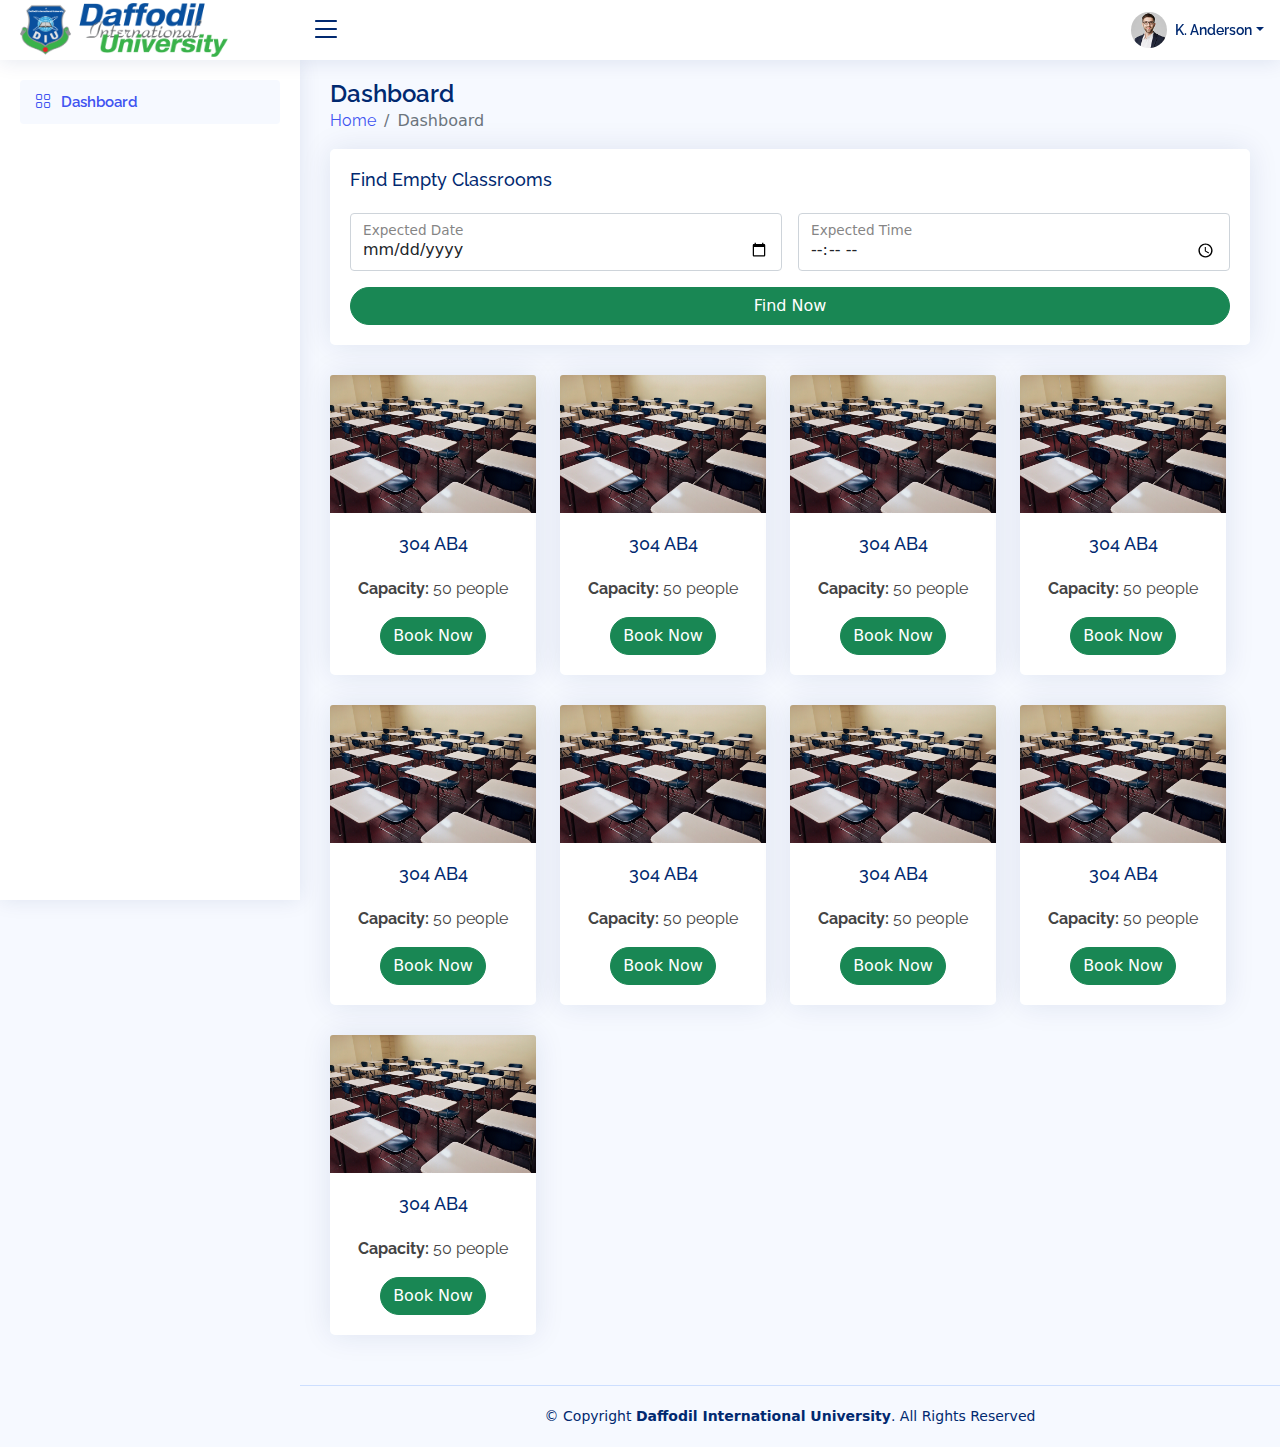
==== index.html @ 6fa9803e "completed stage 1" ====
<!DOCTYPE html>
<html lang="en">

<head>
  <meta charset="utf-8">
  <meta content="width=device-width, initial-scale=1.0" name="viewport">

  <title>Dashboard - NiceAdmin Bootstrap Template</title>
  <meta content="" name="description">
  <meta content="" name="keywords">

  <!-- Favicons -->
  <link href="assets/img/favicon.png" rel="icon">
  <link href="assets/img/apple-touch-icon.png" rel="apple-touch-icon">

  <!-- Google Fonts -->
  <link href="https://fonts.gstatic.com" rel="preconnect">
  <link href="https://fonts.googleapis.com/css?family=Open+Sans:300,300i,400,400i,600,600i,700,700i|Nunito:300,300i,400,400i,600,600i,700,700i|Poppins:300,300i,400,400i,500,500i,600,600i,700,700i" rel="stylesheet">

  <!-- Vendor CSS Files -->
  <link href="assets/vendor/bootstrap/css/bootstrap.min.css" rel="stylesheet">
  <link href="assets/vendor/bootstrap-icons/bootstrap-icons.css" rel="stylesheet">
  <link href="assets/vendor/boxicons/css/boxicons.min.css" rel="stylesheet">
  <link href="assets/vendor/quill/quill.snow.css" rel="stylesheet">
  <link href="assets/vendor/quill/quill.bubble.css" rel="stylesheet">
  <link href="assets/vendor/remixicon/remixicon.css" rel="stylesheet">
  <link href="assets/vendor/simple-datatables/style.css" rel="stylesheet">

  <!-- Template Main CSS File -->
  <link href="assets/css/style.css" rel="stylesheet">

  <!-- =======================================================
  * Template Name: NiceAdmin - v2.3.1
  * Template URL: https://bootstrapmade.com/nice-admin-bootstrap-admin-html-template/
  * Author: BootstrapMade.com
  * License: https://bootstrapmade.com/license/
  ======================================================== -->
</head>

<body>

  <!-- ======= Header ======= -->
  <header id="header" class="header fixed-top d-flex align-items-center">

    <div class="d-flex align-items-center justify-content-between">
      <a href="index.html" class="logo d-flex align-items-center">
        <img src="assets/img/diulogoside.png" alt="">
        
      </a>
      <i class="bi bi-list toggle-sidebar-btn"></i>
    </div><!-- End Logo -->

    

    <nav class="header-nav ms-auto">
      <ul class="d-flex align-items-center">

        <li class="nav-item dropdown pe-3">

          <a class="nav-link nav-profile d-flex align-items-center pe-0" href="#" data-bs-toggle="dropdown">
            <img src="assets/img/profile-img.jpg" alt="Profile" class="rounded-circle">
            <span class="d-none d-md-block dropdown-toggle ps-2">K. Anderson</span>
          </a><!-- End Profile Iamge Icon -->

          <ul class="dropdown-menu dropdown-menu-end dropdown-menu-arrow profile">
            <li class="dropdown-header">
              <h6>Kevin Anderson</h6>
              <span>Proffesor</span>
            </li>
            <li>
              <hr class="dropdown-divider">
            </li>

            <li>
              <a class="dropdown-item d-flex align-items-center" href="#">
                <i class="bi bi-person"></i>
                <span>My Profile</span>
              </a>
            </li>
            <li>
              <hr class="dropdown-divider">
            </li>

            
            <li>
              <hr class="dropdown-divider">
            </li>

            <li>
              <a class="dropdown-item d-flex align-items-center" href="pages-login.html">
                <i class="bi bi-box-arrow-right"></i>
                <span>Sign Out</span>
              </a>
            </li>

          </ul><!-- End Profile Dropdown Items -->
        </li><!-- End Profile Nav -->

      </ul>
    </nav><!-- End Icons Navigation -->

  </header><!-- End Header -->

  <!-- ======= Sidebar ======= -->
  <aside id="sidebar" class="sidebar">

    <ul class="sidebar-nav" id="sidebar-nav">

      <li class="nav-item">
        <a class="nav-link " href="index.html">
          <i class="bi bi-grid"></i>
          <span>Dashboard</span>
        </a>
      </li><!-- End Dashboard Nav -->

      <!--<li class="nav-item">
        <a class="nav-link collapsed" href="users-profile.html">
          <i class="bi bi-person"></i>
          <span>Profile</span>
        </a>
      </li> End Profile Page Nav -->

    </ul>

  </aside><!-- End Sidebar-->

  <main id="main" class="main">

    <div class="pagetitle">
      <h1>Dashboard</h1>
      <nav>
        <ol class="breadcrumb">
          <li class="breadcrumb-item"><a href="index.html">Home</a></li>
          <li class="breadcrumb-item active">Dashboard</li>
        </ol>
      </nav>
    </div><!-- End Page Title -->

    <section class="section dashboard">
      <div class="row">

        <!-- Left side columns -->
        <div class="col-lg-12">
          <div class="card">
            <div class="card-body">
              <h5 class="card-title">Find Empty Classrooms</h5>
                <form class="row g-3">
                  <div class="col-md-6">
                    <div class="form-floating">
                      <input type="date" class="form-control" id="floatingEmail" placeholder="Your Email">
                      <label for="floatingEmail">Expected Date</label>
                    </div>
                  </div>
                  <div class="col-md-6">
                    <div class="form-floating">
                      <input type="time" class="form-control" id="floatingPassword" placeholder="Password">
                      <label for="floatingPassword">Expected Time</label>
                    </div>
                  </div>
                </form>
                <button type="button" class="mt-3 btn btn-success rounded-pill" style="width: 100%;">Find Now</button>
            </div>
            
          </div>
          </div>
          <div class="row">
          <!--All card goes here-->

            <div class="col-lg-3">
              <div class="card">
                <img src="assets/img/classimg1.jpg" class="card-img-top" alt="...">
                <div class="card-body" style="text-align:center ;">
                  <h5 class="card-title">304 AB4</h5>
                  <p class="card-text"><b>Capacity: </b>50 people</p>
                  <button type="button" class="btn btn-success rounded-pill" data-bs-toggle="modal" data-bs-target="#smallModal">Book Now</button>
                </div>
              </div><!-- End Card with an image on top -->
            </div>
            <div class="col-lg-3">
              <div class="card">
                <img src="assets/img/classimg1.jpg" class="card-img-top" alt="...">
                <div class="card-body" style="text-align:center ;">
                  <h5 class="card-title">304 AB4</h5>
                  <p class="card-text"><b>Capacity: </b>50 people</p>
                  <button type="button" class="btn btn-success rounded-pill" data-bs-toggle="modal" data-bs-target="#smallModal">Book Now</button>
                </div>
              </div><!-- End Card with an image on top -->
            </div>
            <div class="col-lg-3">
              <div class="card">
                <img src="assets/img/classimg1.jpg" class="card-img-top" alt="...">
                <div class="card-body" style="text-align:center ;">
                  <h5 class="card-title">304 AB4</h5>
                  <p class="card-text"><b>Capacity: </b>50 people</p>
                  <button type="button" class="btn btn-success rounded-pill" data-bs-toggle="modal" data-bs-target="#smallModal">Book Now</button>
                </div>
              </div><!-- End Card with an image on top -->
            </div>
            <div class="col-lg-3">
              <div class="card">
                <img src="assets/img/classimg1.jpg" class="card-img-top" alt="...">
                <div class="card-body" style="text-align:center ;">
                  <h5 class="card-title">304 AB4</h5>
                  <p class="card-text"><b>Capacity: </b>50 people</p>
                  <button type="button" class="btn btn-success rounded-pill" data-bs-toggle="modal" data-bs-target="#smallModal">Book Now</button>
                </div>
              </div><!-- End Card with an image on top -->
            </div>
            <div class="col-lg-3">
              <div class="card">
                <img src="assets/img/classimg1.jpg" class="card-img-top" alt="...">
                <div class="card-body" style="text-align:center ;">
                  <h5 class="card-title">304 AB4</h5>
                  <p class="card-text"><b>Capacity: </b>50 people</p>
                  <button type="button" class="btn btn-success rounded-pill" data-bs-toggle="modal" data-bs-target="#smallModal">Book Now</button>
                </div>
              </div><!-- End Card with an image on top -->
            </div>
            <div class="col-lg-3">
              <div class="card">
                <img src="assets/img/classimg1.jpg" class="card-img-top" alt="...">
                <div class="card-body" style="text-align:center ;">
                  <h5 class="card-title">304 AB4</h5>
                  <p class="card-text"><b>Capacity: </b>50 people</p>
                  <button type="button" class="btn btn-success rounded-pill" data-bs-toggle="modal" data-bs-target="#smallModal">Book Now</button>
                </div>
              </div><!-- End Card with an image on top -->
            </div>
            <div class="col-lg-3">
              <div class="card">
                <img src="assets/img/classimg1.jpg" class="card-img-top" alt="...">
                <div class="card-body" style="text-align:center ;">
                  <h5 class="card-title">304 AB4</h5>
                  <p class="card-text"><b>Capacity: </b>50 people</p>
                  <button type="button" class="btn btn-success rounded-pill" data-bs-toggle="modal" data-bs-target="#smallModal">Book Now</button>
                </div>
              </div><!-- End Card with an image on top -->
            </div>
            <div class="col-lg-3">
              <div class="card">
                <img src="assets/img/classimg1.jpg" class="card-img-top" alt="...">
                <div class="card-body" style="text-align:center ;">
                  <h5 class="card-title">304 AB4</h5>
                  <p class="card-text"><b>Capacity: </b>50 people</p>
                  <button type="button" class="btn btn-success rounded-pill" data-bs-toggle="modal" data-bs-target="#smallModal">Book Now</button>
                </div>
              </div><!-- End Card with an image on top -->
            </div>
            <div class="col-lg-3">
              <div class="card">
                <img src="assets/img/classimg1.jpg" class="card-img-top" alt="...">
                <div class="card-body" style="text-align:center ;">
                  <h5 class="card-title">304 AB4</h5>
                  <p class="card-text"><b>Capacity: </b>50 people</p>
                  <button type="button" class="btn btn-success rounded-pill"  data-bs-toggle="modal" data-bs-target="#smallModal">Book Now</button>
                </div>
              </div><!-- End Card with an image on top -->
            </div>
            
          </div>
        </div><!-- End Left side columns -->

        <!-- Right side columns -->
        

      </div>
    </section>

  </main><!-- End #main -->

  <!-- ======= Footer ======= -->
  <footer id="footer" class="footer">
    <div class="copyright">
      &copy; Copyright <strong><span>Daffodil International University</span></strong>. All Rights Reserved
    </div>
  </footer><!-- End Footer -->

  <a href="#" class="back-to-top d-flex align-items-center justify-content-center"><i class="bi bi-arrow-up-short"></i></a>
<!--modal-->
<div class="modal fade" id="smallModal" tabindex="-1">
  <div class="modal-dialog modal-sm">
    <div class="modal-content">
      <div class="modal-header">
        <button type="button" class="btn-close" data-bs-dismiss="modal" aria-label="Close"></button>
      </div>
      <div class="modal-body">
        <form class="row g-3">
          <div class="col-md-12">
            <div class="form-floating">
              <input type="text" class="form-control" id="floatingName" placeholder="Your Name">
              <label for="floatingName">Reason</label>
            </div>
          </div>
        </form>
      </div>
      <div class="modal-footer">
        <button type="button" class="btn btn-success rounded-pill" style="width: 100%;">Done</button>
      </div>
    </div>
  </div>
</div>
  <!-- Vendor JS Files -->
  <script src="assets/vendor/apexcharts/apexcharts.min.js"></script>
  <script src="assets/vendor/bootstrap/js/bootstrap.bundle.min.js"></script>
  <script src="assets/vendor/chart.js/chart.min.js"></script>
  <script src="assets/vendor/echarts/echarts.min.js"></script>
  <script src="assets/vendor/quill/quill.min.js"></script>
  <script src="assets/vendor/simple-datatables/simple-datatables.js"></script>
  <script src="assets/vendor/tinymce/tinymce.min.js"></script>
  <script src="assets/vendor/php-email-form/validate.js"></script>

  <!-- Template Main JS File -->
  <script src="assets/js/main.js"></script>

</body>

</html>
---- assets/css/style.css ----
/*--------------------------------------------------------------
# General
--------------------------------------------------------------*/

@import url('https://fonts.maateen.me/kalpurush/font.css');


@import url('https://fonts.googleapis.com/css2?family=Raleway:wght@400;500;600;700;800;900&display=swap');

:root {
  scroll-behavior: smooth;
    --eng: 'Raleway', sans-serif;
    --bng: 'Kalpurush', sans-serif; 
}

body {
  /* font-family: "Open Sans", sans-serif; */
  background: #f6f9ff;
  color: #444444;
}

a {
  color: #4154f1;
  text-decoration: none;
}

a:hover {
  color: #717ff5;
  text-decoration: none;
}

h1,
h2,
h3,
h4,
h5,
h6,
a,
p{
    font-family: var(--eng) !important;
}
/* Bangla */

.bng{
  font-family: var(--bng) !important;
  letter-spacing: .7px;
}

p.bng{
  font-size: clamp(12px, 5vw + 5px , 18px);
}

/* Bangla End */

/*--------------------------------------------------------------
# Main
--------------------------------------------------------------*/
#main {
  margin-top: 60px;
  padding: 20px 30px;
  transition: all 0.3s;
}
@media (max-width: 1199px) {
  #main {
    padding: 20px;
  }
}

/*--------------------------------------------------------------
# Page Title
--------------------------------------------------------------*/
.pagetitle {
  margin-bottom: 10px;
}
.pagetitle h1 {
  font-size: 24px;
  margin-bottom: 0;
  font-weight: 600;
  color: #012970;
}

/*--------------------------------------------------------------
# Back to top button
--------------------------------------------------------------*/
.back-to-top {
  position: fixed;
  visibility: hidden;
  opacity: 0;
  right: 15px;
  bottom: 15px;
  z-index: 99999;
  background: #4154f1;
  width: 40px;
  height: 40px;
  border-radius: 4px;
  transition: all 0.4s;
}
.back-to-top i {
  font-size: 24px;
  color: #fff;
  line-height: 0;
}
.back-to-top:hover {
  background: #6776f4;
  color: #fff;
}
.back-to-top.active {
  visibility: visible;
  opacity: 1;
}

/*--------------------------------------------------------------
# Override some default Bootstrap stylings
--------------------------------------------------------------*/
/* Dropdown menus */
.dropdown-menu {
  border-radius: 4px;
  padding: 10px 0;
  -webkit-animation-name: dropdown-animate;
  animation-name: dropdown-animate;
  -webkit-animation-duration: 0.2s;
  animation-duration: 0.2s;
  -webkit-animation-fill-mode: both;
  animation-fill-mode: both;
  border: 0;
  box-shadow: 0 5px 30px 0 rgba(82, 63, 105, 0.2);
}
.dropdown-menu .dropdown-header, .dropdown-menu .dropdown-footer {
  text-align: center;
  font-size: 15px;
  padding: 10px 25px;
}
.dropdown-menu .dropdown-footer a {
  color: #444444;
  text-decoration: underline;
}
.dropdown-menu .dropdown-footer a:hover {
  text-decoration: none;
}
.dropdown-menu .dropdown-divider {
  color: #a5c5fe;
  margin: 0;
}
.dropdown-menu .dropdown-item {
  font-size: 14px;
  padding: 10px 15px;
  transition: 0.3s;
}
.dropdown-menu .dropdown-item i {
  margin-right: 10px;
  font-size: 18px;
  line-height: 0;
}
.dropdown-menu .dropdown-item:hover {
  background-color: #f6f9ff;
}

@media (min-width: 768px) {
  .dropdown-menu-arrow::before {
    content: "";
    width: 13px;
    height: 13px;
    background: #fff;
    position: absolute;
    top: -7px;
    right: 20px;
    transform: rotate(45deg);
    border-top: 1px solid #eaedf1;
    border-left: 1px solid #eaedf1;
  }
}
@-webkit-keyframes dropdown-animate {
  0% {
    opacity: 0;
  }
  100% {
    opacity: 1;
  }
  0% {
    opacity: 0;
  }
}
@keyframes dropdown-animate {
  0% {
    opacity: 0;
  }
  100% {
    opacity: 1;
  }
  0% {
    opacity: 0;
  }
}
/* Light Backgrounds */
.bg-primary-light {
  background-color: #cfe2ff;
  border-color: #cfe2ff;
}

.bg-secondary-light {
  background-color: #e2e3e5;
  border-color: #e2e3e5;
}

.bg-success-light {
  background-color: #d1e7dd;
  border-color: #d1e7dd;
}

.bg-danger-light {
  background-color: #f8d7da;
  border-color: #f8d7da;
}

.bg-warning-light {
  background-color: #fff3cd;
  border-color: #fff3cd;
}

.bg-info-light {
  background-color: #cff4fc;
  border-color: #cff4fc;
}

.bg-dark-light {
  background-color: #d3d3d4;
  border-color: #d3d3d4;
}

/* Card */
.card {
  margin-bottom: 30px;
  border: none;
  border-radius: 5px;
  box-shadow: 0px 0 30px rgba(1, 41, 112, 0.1);
}

.card-header, .card-footer {
  border-color: #ebeef4;
  background-color: #fff;
  color: #798eb3;
  padding: 15px;
}

.card-title {
  padding: 20px 0 15px 0;
  font-size: 18px;
  font-weight: 500;
  color: #012970;
  font-family: "Poppins", sans-serif;
}
.card-title span {
  color: #899bbd;
  font-size: 14px;
  font-weight: 400;
}
.card-body {
  padding: 0 20px 20px 20px;
}

.card-img-overlay {
  background-color: rgba(255, 255, 255, 0.6);
}


/* Bordered Tabs */
.nav-tabs-bordered {
  border-bottom: 2px solid #ebeef4;
}
.nav-tabs-bordered .nav-link {
  margin-bottom: -2px;
  border: none;
  color: #2c384e;
}
.nav-tabs-bordered .nav-link:hover, .nav-tabs-bordered .nav-link:focus {
  color: #4154f1;
}
.nav-tabs-bordered .nav-link.active {
  background-color: #fff;
  color: #4154f1;
  border-bottom: 2px solid #4154f1;
}

/*--------------------------------------------------------------
# Header
--------------------------------------------------------------*/
.logo {
  line-height: 1;
}
@media (min-width: 1200px) {
  .logo {
    width: 280px;
  }
}
.logo img {
  max-height: 55px;
  margin-right: 6px;
}
.logo span {
  font-size: 26px;
  font-weight: 700;
  color: #012970;
  font-family: "Nunito", sans-serif;
}

.header {
  transition: all 0.5s;
  z-index: 997;
  height: 60px;
  box-shadow: 0px 2px 20px rgba(1, 41, 112, 0.1);
  background-color: #fff;
  padding-left: 20px;
  /* Toggle Sidebar Button */
  /* Search Bar */
}
.header .toggle-sidebar-btn {
  font-size: 32px;
  padding-left: 10px;
  cursor: pointer;
  color: #012970;
}


/*--------------------------------------------------------------
# Header Nav
--------------------------------------------------------------*/
.header-nav ul {
  list-style: none;
}
.header-nav > ul {
  margin: 0;
  padding: 0;
}
.header-nav .nav-icon {
  font-size: 20px;
  color: #012970;
}
.header-nav .nav-profile {
  color: #012970;
}
.header-nav .nav-profile img {
  max-height: 36px;
}
.header-nav .nav-profile span {
  font-size: 14px;
  font-weight: 600;
}


.header-nav .profile {
  min-width: 240px;
  padding-bottom: 0;
}
.header-nav .profile .dropdown-header h6 {
  font-size: 18px;
  margin-bottom: 0;
  font-weight: 600;
  color: #444444;
}
.header-nav .profile .dropdown-header span {
  font-size: 14px;
}
.header-nav .profile .dropdown-item {
  font-size: 14px;
  padding: 10px 15px;
  transition: 0.3s;
}
.header-nav .profile .dropdown-item i {
  margin-right: 10px;
  font-size: 18px;
  line-height: 0;
}
.header-nav .profile .dropdown-item:hover {
  background-color: #f6f9ff;
}

/*--------------------------------------------------------------
# Sidebar
--------------------------------------------------------------*/
.sidebar {
  position: fixed;
  top: 60px;
  left: 0;
  bottom: 0;
  width: 300px;
  z-index: 996;
  transition: all 0.3s;
  padding: 20px;
  overflow-y: auto;
  scrollbar-width: thin;
  scrollbar-color: #aab7cf transparent;
  box-shadow: 0px 0px 20px rgba(1, 41, 112, 0.1);
  background-color: #fff;
}
@media (max-width: 1199px) {
  .sidebar {
    left: -300px;
  }
}
.sidebar::-webkit-scrollbar {
  width: 5px;
  height: 8px;
  background-color: #fff;
}
.sidebar::-webkit-scrollbar-thumb {
  background-color: #aab7cf;
}

@media (min-width: 1200px) {
  #main, #footer {
    margin-left: 300px;
  }
}
@media (max-width: 1199px) {
  .toggle-sidebar .sidebar {
    left: 0;
  }
}
@media (min-width: 1200px) {
  .toggle-sidebar #main, .toggle-sidebar #footer {
    margin-left: 0;
  }
  .toggle-sidebar .sidebar {
    left: -300px;
  }
}

.sidebar-nav {
  padding: 0;
  margin: 0;
  list-style: none;
}
.sidebar-nav li {
  padding: 0;
  margin: 0;
  list-style: none;
}
.sidebar-nav .nav-item {
  margin-bottom: 5px;
}
.sidebar-nav .nav-heading {
  font-size: 11px;
  text-transform: uppercase;
  color: #899bbd;
  font-weight: 600;
  margin: 10px 0 5px 15px;
}
.sidebar-nav .nav-link {
  display: flex;
  align-items: center;
  font-size: 15px;
  font-weight: 600;
  color: #4154f1;
  transition: 0.3;
  background: #f6f9ff;
  padding: 10px 15px;
  border-radius: 4px;
}
.sidebar-nav .nav-link i {
  font-size: 16px;
  margin-right: 10px;
  color: #4154f1;
}
.sidebar-nav .nav-link.collapsed {
  color: #012970;
  background: #fff;
}
.sidebar-nav .nav-link.collapsed i {
  color: #899bbd;
}
.sidebar-nav .nav-link:hover {
  color: #4154f1;
  background: #f6f9ff;
}
.sidebar-nav .nav-link:hover i {
  color: #4154f1;
}
.sidebar-nav .nav-link .bi-chevron-down {
  margin-right: 0;
  transition: transform 0.2s ease-in-out;
}
.sidebar-nav .nav-link:not(.collapsed) .bi-chevron-down {
  transform: rotate(180deg);
}
.sidebar-nav .nav-content {
  padding: 5px 0 0 0;
  margin: 0;
  list-style: none;
}
.sidebar-nav .nav-content a {
  display: flex;
  align-items: center;
  font-size: 14px;
  font-weight: 600;
  color: #012970;
  transition: 0.3;
  padding: 10px 0 10px 40px;
  transition: 0.3s;
}
.sidebar-nav .nav-content a i {
  font-size: 6px;
  margin-right: 8px;
  line-height: 0;
  border-radius: 50%;
}
.sidebar-nav .nav-content a:hover, .sidebar-nav .nav-content a.active {
  color: #4154f1;
}
.sidebar-nav .nav-content a.active i {
  background-color: #4154f1;
}


/* Info Cards */
.dashboard .info-card {
  padding-bottom: 10px;
}
.dashboard .info-card h6 {
  font-size: 28px;
  color: #012970;
  font-weight: 700;
  margin: 0;
  padding: 0;
}

/*--------------------------------------------------------------
# Footer
--------------------------------------------------------------*/
.footer {
  padding: 20px 0;
  font-size: 14px;
  transition: all 0.3s;
  border-top: 1px solid #cddfff;
}
.footer .copyright {
  text-align: center;
  color: #012970;
}
.footer .credits {
  padding-top: 5px;
  text-align: center;
  font-size: 13px;
  color: #012970;
}

.register-class:hover{
  background-color: #012970 !important;
  transition: .5s;
} 

.register-class:hover h6,
.register-class:hover i{
  color: white !important;
  transition: .5s;
}
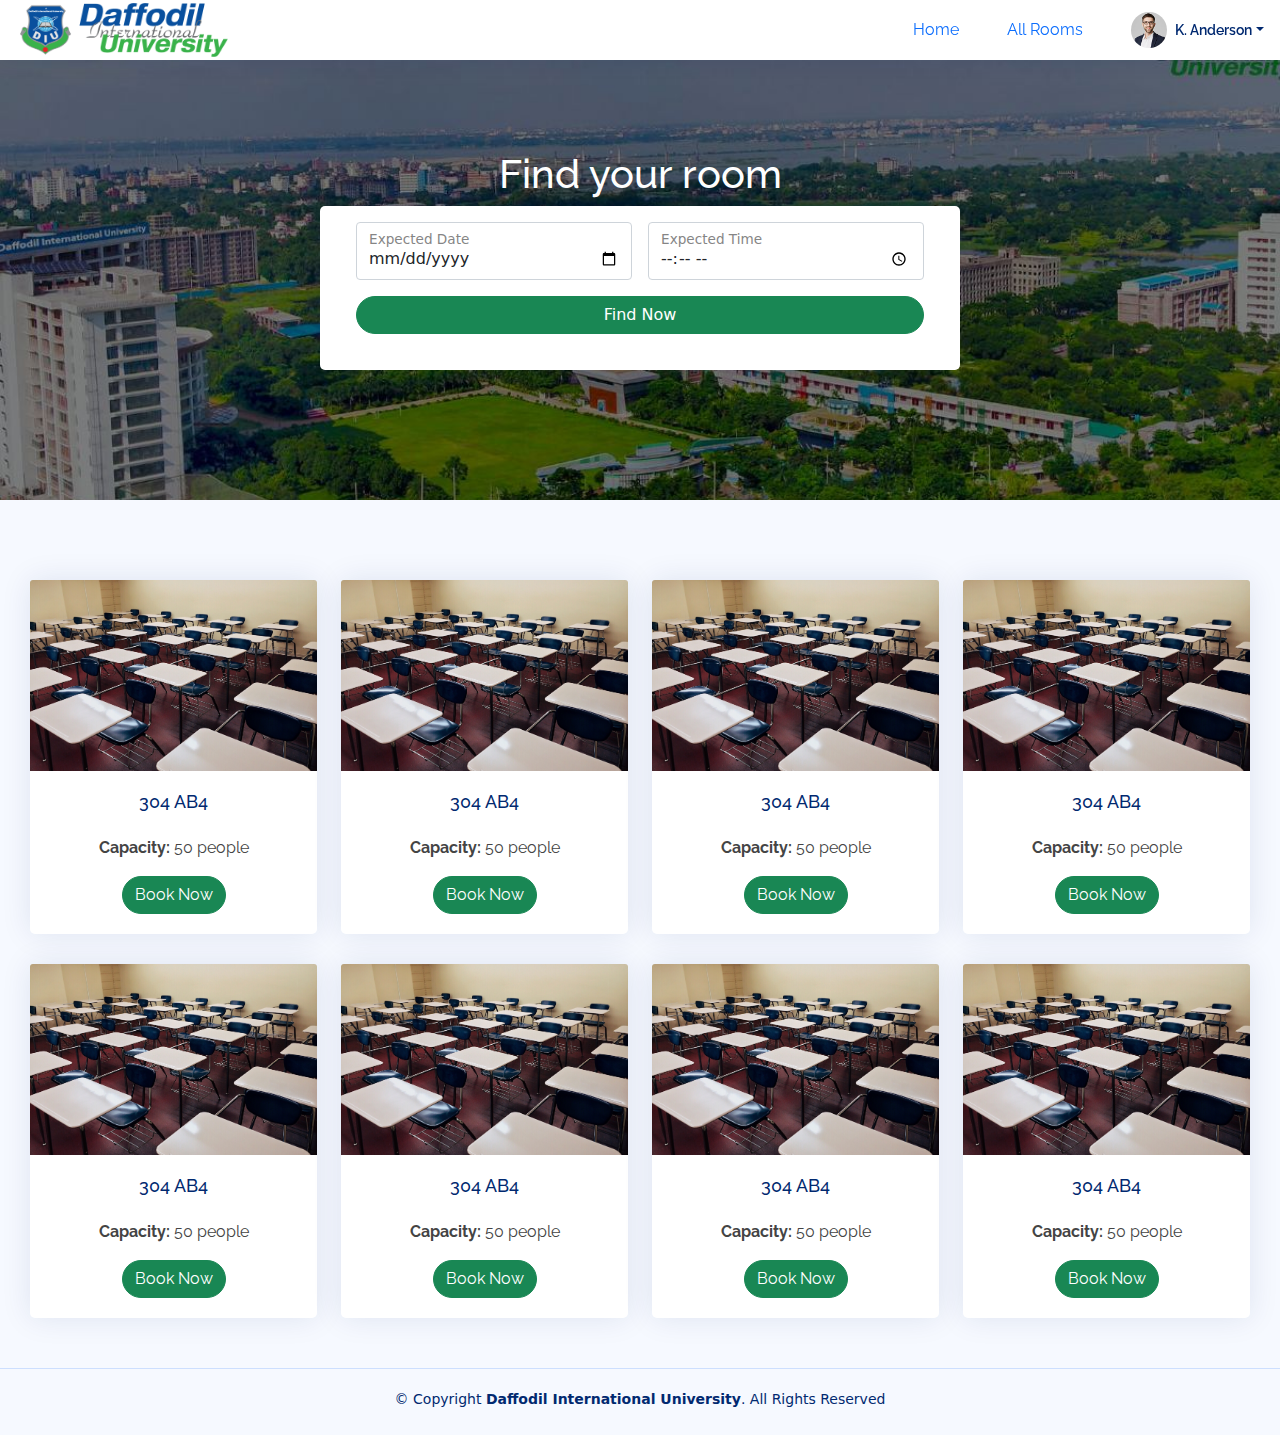
==== commit cb15fe65: "many changes" ====
--- a/index.html
+++ b/index.html
@@ -5,7 +5,7 @@
   <meta charset="utf-8">
   <meta content="width=device-width, initial-scale=1.0" name="viewport">
 
-  <title>Dashboard - NiceAdmin Bootstrap Template</title>
+  <title>Components / Accordion - NiceAdmin Bootstrap Template</title>
   <meta content="" name="description">
   <meta content="" name="keywords">
 
@@ -45,15 +45,22 @@
     <div class="d-flex align-items-center justify-content-between">
       <a href="index.html" class="logo d-flex align-items-center">
         <img src="assets/img/diulogoside.png" alt="">
-        
       </a>
-      <i class="bi bi-list toggle-sidebar-btn"></i>
+      <!--<i class="bi bi-list toggle-sidebar-btn"></i>-->
     </div><!-- End Logo -->
-
-    
 
     <nav class="header-nav ms-auto">
       <ul class="d-flex align-items-center">
+
+      
+
+        <li class="nav-item dropdown pe-3">
+          <a class="nav-link" href="#">Home</a>
+        </li><!-- End Notification Nav -->
+
+        <li class="nav-item dropdown pe-3">
+          <a class="nav-link" href="#">All Rooms</a>
+        </li><!-- End Messages Nav -->
 
         <li class="nav-item dropdown pe-3">
 
@@ -72,7 +79,7 @@
             </li>
 
             <li>
-              <a class="dropdown-item d-flex align-items-center" href="#">
+              <a class="dropdown-item d-flex align-items-center" href="users-profile.html">
                 <i class="bi bi-person"></i>
                 <span>My Profile</span>
               </a>
@@ -81,13 +88,28 @@
               <hr class="dropdown-divider">
             </li>
 
-            
-            <li>
-              <hr class="dropdown-divider">
-            </li>
-
-            <li>
-              <a class="dropdown-item d-flex align-items-center" href="pages-login.html">
+            <li>
+              <a class="dropdown-item d-flex align-items-center" href="users-profile.html">
+                <i class="bi bi-gear"></i>
+                <span>Account Settings</span>
+              </a>
+            </li>
+            <li>
+              <hr class="dropdown-divider">
+            </li>
+
+            <li>
+              <a class="dropdown-item d-flex align-items-center" href="pages-faq.html">
+                <i class="bi bi-question-circle"></i>
+                <span>Need Help?</span>
+              </a>
+            </li>
+            <li>
+              <hr class="dropdown-divider">
+            </li>
+
+            <li>
+              <a class="dropdown-item d-flex align-items-center" href="#">
                 <i class="bi bi-box-arrow-right"></i>
                 <span>Sign Out</span>
               </a>
@@ -102,166 +124,119 @@
   </header><!-- End Header -->
 
   <!-- ======= Sidebar ======= -->
-  <aside id="sidebar" class="sidebar">
-
-    <ul class="sidebar-nav" id="sidebar-nav">
-
-      <li class="nav-item">
-        <a class="nav-link " href="index.html">
-          <i class="bi bi-grid"></i>
-          <span>Dashboard</span>
-        </a>
-      </li><!-- End Dashboard Nav -->
-
-      <!--<li class="nav-item">
-        <a class="nav-link collapsed" href="users-profile.html">
-          <i class="bi bi-person"></i>
-          <span>Profile</span>
-        </a>
-      </li> End Profile Page Nav -->
-
-    </ul>
-
-  </aside><!-- End Sidebar-->
-
-  <main id="main" class="main">
-
-    <div class="pagetitle">
-      <h1>Dashboard</h1>
-      <nav>
-        <ol class="breadcrumb">
-          <li class="breadcrumb-item"><a href="index.html">Home</a></li>
-          <li class="breadcrumb-item active">Dashboard</li>
-        </ol>
-      </nav>
-    </div><!-- End Page Title -->
-
-    <section class="section dashboard">
+
+  <section class="section hero">
+    <h1 class="heroh1">Find your room</h1>
+    <div class="col-lg-6 herosearch">
+      <div class="card p-3">
+        <div class="card-body">
+            <form class="row g-3">
+              <div class="col-md-6">
+                <div class="form-floating">
+                  <input type="date" class="form-control" id="floatingEmail" placeholder="Your Email">
+                  <label for="floatingEmail">Expected Date</label>
+                </div>
+              </div>
+              <div class="col-md-6">
+                <div class="form-floating">
+                  <input type="time" class="form-control" id="floatingPassword" placeholder="Password">
+                  <label for="floatingPassword">Expected Time</label>
+                </div>
+              </div>
+            </form>
+            <button type="button" class="mt-3 btn btn-success rounded-pill" style="width: 100%;">Find Now</button>
+        </div>
+        
+      </div>
+      </div>
+  </section>
+
+
+  <main id="main" class="main" style="margin-left:0;">
+
+
+    <section class="section">
       <div class="row">
-
-        <!-- Left side columns -->
-        <div class="col-lg-12">
-          <div class="card">
-            <div class="card-body">
-              <h5 class="card-title">Find Empty Classrooms</h5>
-                <form class="row g-3">
-                  <div class="col-md-6">
-                    <div class="form-floating">
-                      <input type="date" class="form-control" id="floatingEmail" placeholder="Your Email">
-                      <label for="floatingEmail">Expected Date</label>
-                    </div>
-                  </div>
-                  <div class="col-md-6">
-                    <div class="form-floating">
-                      <input type="time" class="form-control" id="floatingPassword" placeholder="Password">
-                      <label for="floatingPassword">Expected Time</label>
-                    </div>
-                  </div>
-                </form>
-                <button type="button" class="mt-3 btn btn-success rounded-pill" style="width: 100%;">Find Now</button>
-            </div>
-            
-          </div>
-          </div>
-          <div class="row">
-          <!--All card goes here-->
-
-            <div class="col-lg-3">
-              <div class="card">
-                <img src="assets/img/classimg1.jpg" class="card-img-top" alt="...">
-                <div class="card-body" style="text-align:center ;">
-                  <h5 class="card-title">304 AB4</h5>
-                  <p class="card-text"><b>Capacity: </b>50 people</p>
-                  <button type="button" class="btn btn-success rounded-pill" data-bs-toggle="modal" data-bs-target="#smallModal">Book Now</button>
-                </div>
-              </div><!-- End Card with an image on top -->
-            </div>
-            <div class="col-lg-3">
-              <div class="card">
-                <img src="assets/img/classimg1.jpg" class="card-img-top" alt="...">
-                <div class="card-body" style="text-align:center ;">
-                  <h5 class="card-title">304 AB4</h5>
-                  <p class="card-text"><b>Capacity: </b>50 people</p>
-                  <button type="button" class="btn btn-success rounded-pill" data-bs-toggle="modal" data-bs-target="#smallModal">Book Now</button>
-                </div>
-              </div><!-- End Card with an image on top -->
-            </div>
-            <div class="col-lg-3">
-              <div class="card">
-                <img src="assets/img/classimg1.jpg" class="card-img-top" alt="...">
-                <div class="card-body" style="text-align:center ;">
-                  <h5 class="card-title">304 AB4</h5>
-                  <p class="card-text"><b>Capacity: </b>50 people</p>
-                  <button type="button" class="btn btn-success rounded-pill" data-bs-toggle="modal" data-bs-target="#smallModal">Book Now</button>
-                </div>
-              </div><!-- End Card with an image on top -->
-            </div>
-            <div class="col-lg-3">
-              <div class="card">
-                <img src="assets/img/classimg1.jpg" class="card-img-top" alt="...">
-                <div class="card-body" style="text-align:center ;">
-                  <h5 class="card-title">304 AB4</h5>
-                  <p class="card-text"><b>Capacity: </b>50 people</p>
-                  <button type="button" class="btn btn-success rounded-pill" data-bs-toggle="modal" data-bs-target="#smallModal">Book Now</button>
-                </div>
-              </div><!-- End Card with an image on top -->
-            </div>
-            <div class="col-lg-3">
-              <div class="card">
-                <img src="assets/img/classimg1.jpg" class="card-img-top" alt="...">
-                <div class="card-body" style="text-align:center ;">
-                  <h5 class="card-title">304 AB4</h5>
-                  <p class="card-text"><b>Capacity: </b>50 people</p>
-                  <button type="button" class="btn btn-success rounded-pill" data-bs-toggle="modal" data-bs-target="#smallModal">Book Now</button>
-                </div>
-              </div><!-- End Card with an image on top -->
-            </div>
-            <div class="col-lg-3">
-              <div class="card">
-                <img src="assets/img/classimg1.jpg" class="card-img-top" alt="...">
-                <div class="card-body" style="text-align:center ;">
-                  <h5 class="card-title">304 AB4</h5>
-                  <p class="card-text"><b>Capacity: </b>50 people</p>
-                  <button type="button" class="btn btn-success rounded-pill" data-bs-toggle="modal" data-bs-target="#smallModal">Book Now</button>
-                </div>
-              </div><!-- End Card with an image on top -->
-            </div>
-            <div class="col-lg-3">
-              <div class="card">
-                <img src="assets/img/classimg1.jpg" class="card-img-top" alt="...">
-                <div class="card-body" style="text-align:center ;">
-                  <h5 class="card-title">304 AB4</h5>
-                  <p class="card-text"><b>Capacity: </b>50 people</p>
-                  <button type="button" class="btn btn-success rounded-pill" data-bs-toggle="modal" data-bs-target="#smallModal">Book Now</button>
-                </div>
-              </div><!-- End Card with an image on top -->
-            </div>
-            <div class="col-lg-3">
-              <div class="card">
-                <img src="assets/img/classimg1.jpg" class="card-img-top" alt="...">
-                <div class="card-body" style="text-align:center ;">
-                  <h5 class="card-title">304 AB4</h5>
-                  <p class="card-text"><b>Capacity: </b>50 people</p>
-                  <button type="button" class="btn btn-success rounded-pill" data-bs-toggle="modal" data-bs-target="#smallModal">Book Now</button>
-                </div>
-              </div><!-- End Card with an image on top -->
-            </div>
-            <div class="col-lg-3">
-              <div class="card">
-                <img src="assets/img/classimg1.jpg" class="card-img-top" alt="...">
-                <div class="card-body" style="text-align:center ;">
-                  <h5 class="card-title">304 AB4</h5>
-                  <p class="card-text"><b>Capacity: </b>50 people</p>
-                  <button type="button" class="btn btn-success rounded-pill"  data-bs-toggle="modal" data-bs-target="#smallModal">Book Now</button>
-                </div>
-              </div><!-- End Card with an image on top -->
-            </div>
-            
-          </div>
-        </div><!-- End Left side columns -->
-
-        <!-- Right side columns -->
-        
+        <div class="col-lg-3">
+          <div class="card">
+            <img src="assets/img/classimg1.jpg" class="card-img-top" alt="...">
+            <div class="card-body" style="text-align:center ;">
+              <h5 class="card-title">304 AB4</h5>
+              <p class="card-text"><b>Capacity: </b>50 people</p>
+              <a href="pages-login.html"><button type="button" class="btn btn-success rounded-pill" data-bs-toggle="modal" data-bs-target="#smallModal">Book Now</button></a>
+            </div>
+          </div><!-- End Card with an image on top -->
+        </div>
+        <div class="col-lg-3">
+          <div class="card">
+            <img src="assets/img/classimg1.jpg" class="card-img-top" alt="...">
+            <div class="card-body" style="text-align:center ;">
+              <h5 class="card-title">304 AB4</h5>
+              <p class="card-text"><b>Capacity: </b>50 people</p>
+              <a href="pages-login.html"><button type="button" class="btn btn-success rounded-pill" data-bs-toggle="modal" data-bs-target="#smallModal">Book Now</button></a>
+            </div>
+          </div><!-- End Card with an image on top -->
+        </div>
+        <div class="col-lg-3">
+          <div class="card">
+            <img src="assets/img/classimg1.jpg" class="card-img-top" alt="...">
+            <div class="card-body" style="text-align:center ;">
+              <h5 class="card-title">304 AB4</h5>
+              <p class="card-text"><b>Capacity: </b>50 people</p>
+              <a href="pages-login.html"><button type="button" class="btn btn-success rounded-pill" data-bs-toggle="modal" data-bs-target="#smallModal">Book Now</button></a>
+            </div>
+          </div><!-- End Card with an image on top -->
+        </div>
+        <div class="col-lg-3">
+          <div class="card">
+            <img src="assets/img/classimg1.jpg" class="card-img-top" alt="...">
+            <div class="card-body" style="text-align:center ;">
+              <h5 class="card-title">304 AB4</h5>
+              <p class="card-text"><b>Capacity: </b>50 people</p>
+              <a href="pages-login.html"><button type="button" class="btn btn-success rounded-pill" data-bs-toggle="modal" data-bs-target="#smallModal">Book Now</button></a>
+            </div>
+          </div><!-- End Card with an image on top -->
+        </div>
+        <div class="col-lg-3">
+          <div class="card">
+            <img src="assets/img/classimg1.jpg" class="card-img-top" alt="...">
+            <div class="card-body" style="text-align:center ;">
+              <h5 class="card-title">304 AB4</h5>
+              <p class="card-text"><b>Capacity: </b>50 people</p>
+              <a href="pages-login.html"><button type="button" class="btn btn-success rounded-pill" data-bs-toggle="modal" data-bs-target="#smallModal">Book Now</button></a>
+            </div>
+          </div><!-- End Card with an image on top -->
+        </div>
+        <div class="col-lg-3">
+          <div class="card">
+            <img src="assets/img/classimg1.jpg" class="card-img-top" alt="...">
+            <div class="card-body" style="text-align:center ;">
+              <h5 class="card-title">304 AB4</h5>
+              <p class="card-text"><b>Capacity: </b>50 people</p>
+              <a href="pages-login.html"><button type="button" class="btn btn-success rounded-pill" data-bs-toggle="modal" data-bs-target="#smallModal">Book Now</button></a>
+            </div>
+          </div><!-- End Card with an image on top -->
+        </div>
+        <div class="col-lg-3">
+          <div class="card">
+            <img src="assets/img/classimg1.jpg" class="card-img-top" alt="...">
+            <div class="card-body" style="text-align:center ;">
+              <h5 class="card-title">304 AB4</h5>
+              <p class="card-text"><b>Capacity: </b>50 people</p>
+              <a href="pages-login.html"><button type="button" class="btn btn-success rounded-pill" data-bs-toggle="modal" data-bs-target="#smallModal">Book Now</button></a>
+            </div>
+          </div><!-- End Card with an image on top -->
+        </div>
+        <div class="col-lg-3">
+          <div class="card">
+            <img src="assets/img/classimg1.jpg" class="card-img-top" alt="...">
+            <div class="card-body" style="text-align:center ;">
+              <h5 class="card-title">304 AB4</h5>
+              <p class="card-text"><b>Capacity: </b>50 people</p>
+              <a href="pages-login.html"><button type="button" class="btn btn-success rounded-pill" data-bs-toggle="modal" data-bs-target="#smallModal">Book Now</button></a>
+            </div>
+          </div><!-- End Card with an image on top -->
+        </div>
 
       </div>
     </section>
@@ -269,36 +244,21 @@
   </main><!-- End #main -->
 
   <!-- ======= Footer ======= -->
-  <footer id="footer" class="footer">
+  <footer id="footer" class="footer" style="margin-left:0px">
     <div class="copyright">
       &copy; Copyright <strong><span>Daffodil International University</span></strong>. All Rights Reserved
     </div>
+    <div class="credits">
+      <!-- All the links in the footer should remain intact. -->
+      <!-- You can delete the links only if you purchased the pro version. -->
+      <!-- Licensing information: https://bootstrapmade.com/license/ -->
+      <!-- Purchase the pro version with working PHP/AJAX contact form: https://bootstrapmade.com/nice-admin-bootstrap-admin-html-template/ -->
+     
+    </div>
   </footer><!-- End Footer -->
 
   <a href="#" class="back-to-top d-flex align-items-center justify-content-center"><i class="bi bi-arrow-up-short"></i></a>
-<!--modal-->
-<div class="modal fade" id="smallModal" tabindex="-1">
-  <div class="modal-dialog modal-sm">
-    <div class="modal-content">
-      <div class="modal-header">
-        <button type="button" class="btn-close" data-bs-dismiss="modal" aria-label="Close"></button>
-      </div>
-      <div class="modal-body">
-        <form class="row g-3">
-          <div class="col-md-12">
-            <div class="form-floating">
-              <input type="text" class="form-control" id="floatingName" placeholder="Your Name">
-              <label for="floatingName">Reason</label>
-            </div>
-          </div>
-        </form>
-      </div>
-      <div class="modal-footer">
-        <button type="button" class="btn btn-success rounded-pill" style="width: 100%;">Done</button>
-      </div>
-    </div>
-  </div>
-</div>
+
   <!-- Vendor JS Files -->
   <script src="assets/vendor/apexcharts/apexcharts.min.js"></script>
   <script src="assets/vendor/bootstrap/js/bootstrap.bundle.min.js"></script>
--- a/assets/css/style.css
+++ b/assets/css/style.css
@@ -552,4 +552,19 @@
 .register-class:hover i{
   color: white !important;
   transition: .5s;
+}
+.hero{
+height: 500px;
+width: 100%;
+background-image: url("../img/diuimgblack.jpg");
+background-repeat: no-repeat;
+background-size: cover;
+text-align: center;
+}
+.heroh1{
+padding-top: 150px;
+color: white;
+}
+.herosearch{
+margin-left: 25%;
 }